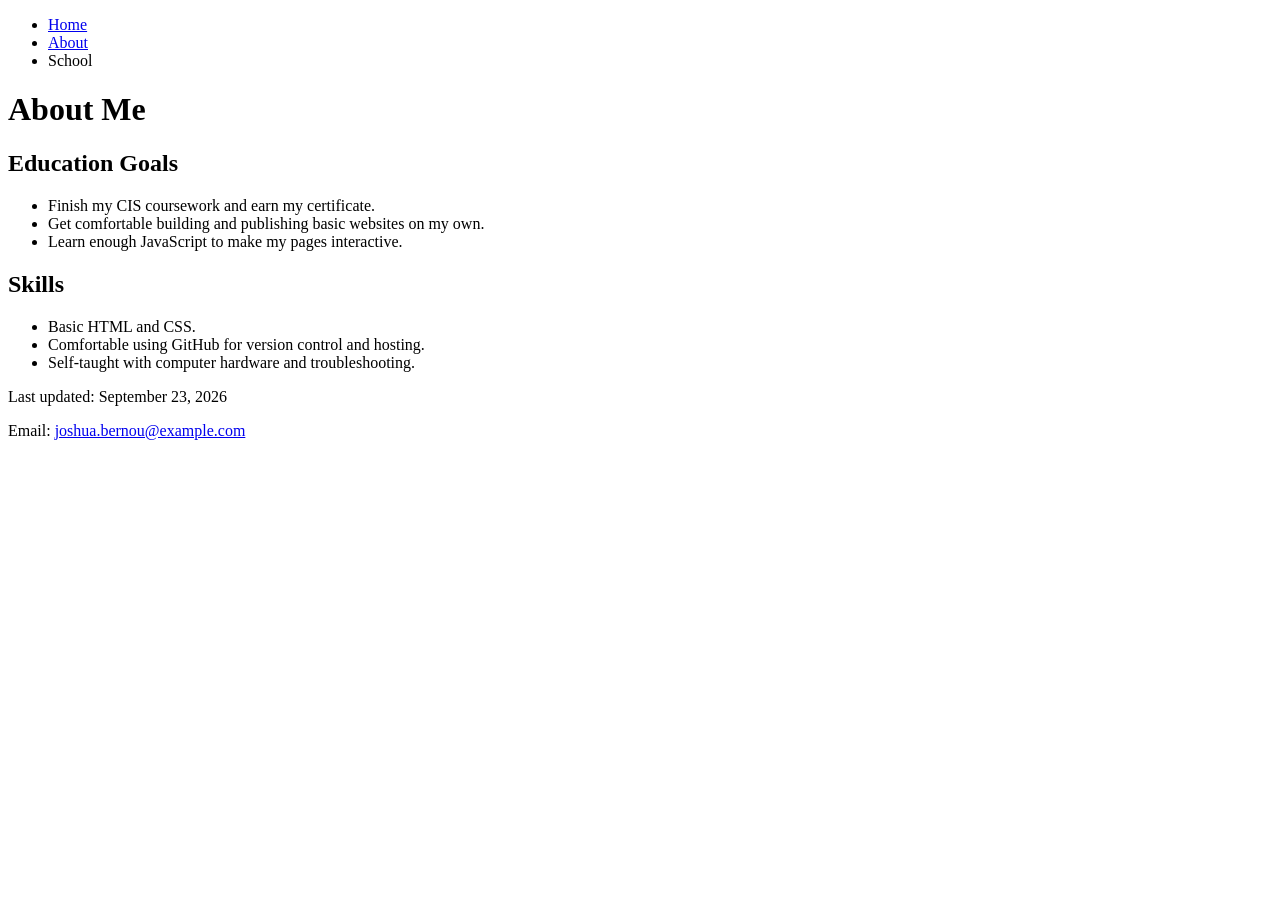
==== about.html @ 2520f8a9 "Add files via upload" ====
<!DOCTYPE html>
<html lang="en">
<head>
    <meta charset="UTF-8">
    <meta name="viewport" content="width=device-width, initial-scale=1.0">
    <meta name="description" content="About page for Joshua Bernou">
    <meta name="author" content="Joshua Bernou">
    <title>About Joshua Bernou</title>
</head>
<body>

    <nav>
        <ul>
            <li><a href="index.html">Home</a></li>
            <li><a href="about.html">About</a></li>
            <li>School</li>
        </ul>
    </nav>

    <h1>About Me</h1>

    <h2>Education Goals</h2>
    <ul>
        <li>Finish my CIS coursework and earn my certificate.</li>
        <li>Get comfortable building and publishing basic websites on my own.</li>
        <li>Learn enough JavaScript to make my pages interactive.</li>
    </ul>

    <h2>Skills</h2>
    <ul>
        <li>Basic HTML and CSS.</li>
        <li>Comfortable using GitHub for version control and hosting.</li>
        <li>Self-taught with computer hardware and troubleshooting.</li>
    </ul>

    <footer>
        <p>Last updated: September 23, 2026</p>
        <p>Email: <a href="mailto:joshua.bernou@example.com">joshua.bernou@example.com</a></p>
    </footer>

</body>
</html>
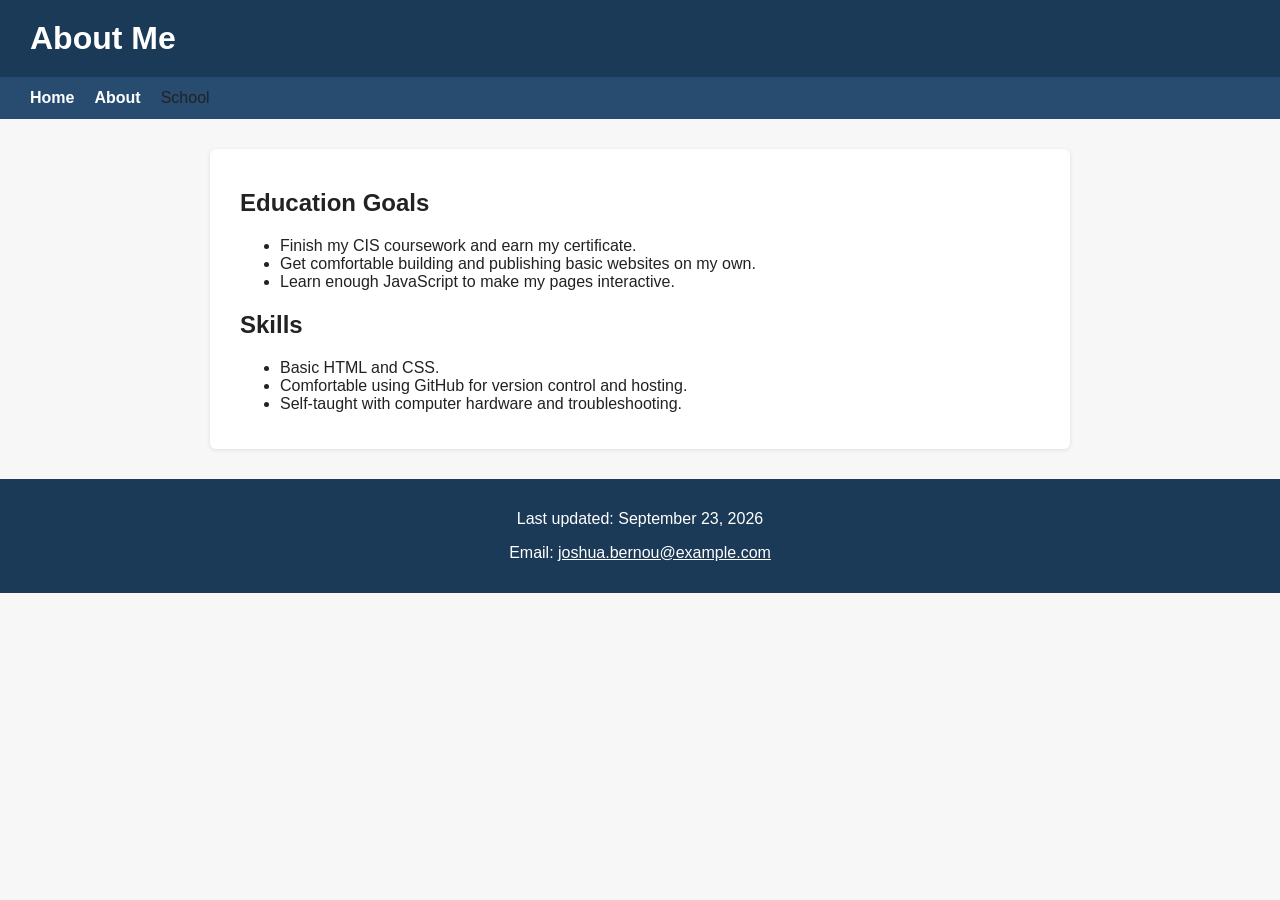
==== commit 17fb0c24: "Add files via upload" ====
--- a/about.html
+++ b/about.html
@@ -5,9 +5,14 @@
     <meta name="viewport" content="width=device-width, initial-scale=1.0">
     <meta name="description" content="About page for Joshua Bernou">
     <meta name="author" content="Joshua Bernou">
+    <link rel="stylesheet" href="style.css">
     <title>About Joshua Bernou</title>
 </head>
 <body>
+
+    <header>
+        <h1>About Me</h1>
+    </header>
 
     <nav>
         <ul>
@@ -17,21 +22,21 @@
         </ul>
     </nav>
 
-    <h1>About Me</h1>
+    <section>
+        <h2>Education Goals</h2>
+        <ul>
+            <li>Finish my CIS coursework and earn my certificate.</li>
+            <li>Get comfortable building and publishing basic websites on my own.</li>
+            <li>Learn enough JavaScript to make my pages interactive.</li>
+        </ul>
 
-    <h2>Education Goals</h2>
-    <ul>
-        <li>Finish my CIS coursework and earn my certificate.</li>
-        <li>Get comfortable building and publishing basic websites on my own.</li>
-        <li>Learn enough JavaScript to make my pages interactive.</li>
-    </ul>
-
-    <h2>Skills</h2>
-    <ul>
-        <li>Basic HTML and CSS.</li>
-        <li>Comfortable using GitHub for version control and hosting.</li>
-        <li>Self-taught with computer hardware and troubleshooting.</li>
-    </ul>
+        <h2>Skills</h2>
+        <ul>
+            <li>Basic HTML and CSS.</li>
+            <li>Comfortable using GitHub for version control and hosting.</li>
+            <li>Self-taught with computer hardware and troubleshooting.</li>
+        </ul>
+    </section>
 
     <footer>
         <p>Last updated: September 23, 2026</p>
--- a/style.css
+++ b/style.css
@@ -0,0 +1,58 @@
+body {
+    font-family: Arial, Helvetica, sans-serif;
+    margin: 0;
+    padding: 0;
+    background-color: #f7f7f7;
+    color: #222;
+}
+
+header {
+    background-color: #1b3a57;
+    color: #ffffff;
+    padding: 20px 30px;
+}
+
+h1 {
+    margin: 0;
+    font-size: 2em;
+}
+
+nav ul {
+    list-style-type: none;
+    display: flex;
+    gap: 20px;
+    padding: 12px 30px;
+    margin: 0;
+    background-color: #274c70;
+}
+
+nav ul li a {
+    color: #ffffff;
+    text-decoration: none;
+    font-weight: bold;
+}
+
+nav ul li a:hover {
+    text-decoration: underline;
+}
+
+section {
+    max-width: 800px;
+    margin: 30px auto;
+    padding: 20px 30px;
+    background-color: #ffffff;
+    border-radius: 6px;
+    box-shadow: 0 1px 4px rgba(0, 0, 0, 0.1);
+}
+
+footer {
+    background-color: #1b3a57;
+    color: #ffffff;
+    text-align: center;
+    padding: 15px;
+    margin-top: 30px;
+}
+
+footer a {
+    color: #ffffff;
+}
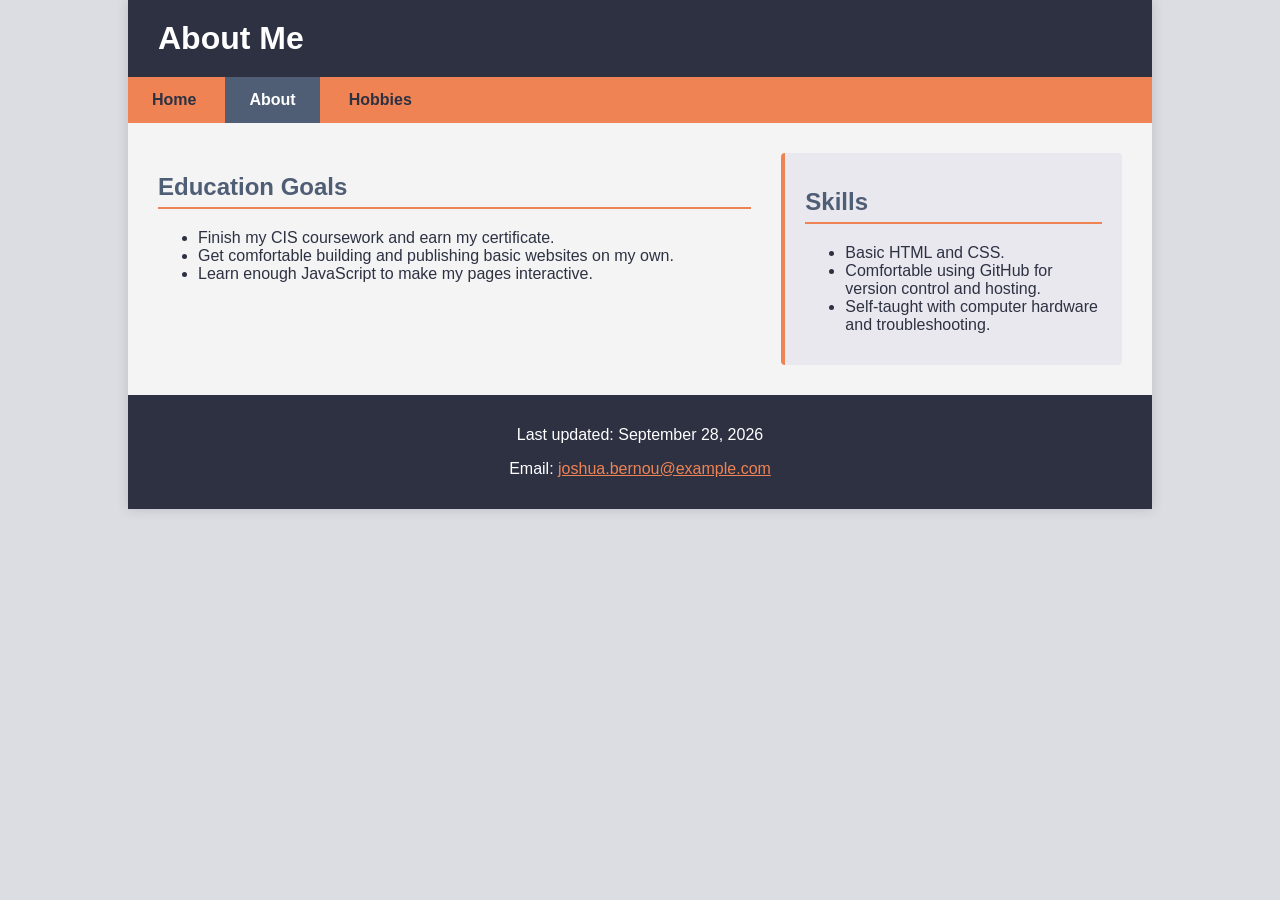
==== commit a2514edd: "Add files via upload" ====
--- a/about.html
+++ b/about.html
@@ -17,29 +17,33 @@
     <nav>
         <ul>
             <li><a href="index.html">Home</a></li>
-            <li><a href="about.html">About</a></li>
-            <li>School</li>
+            <li><a href="about.html" class="active">About</a></li>
+            <li><a href="hobbies.html">Hobbies</a></li>
         </ul>
     </nav>
 
-    <section>
-        <h2>Education Goals</h2>
-        <ul>
-            <li>Finish my CIS coursework and earn my certificate.</li>
-            <li>Get comfortable building and publishing basic websites on my own.</li>
-            <li>Learn enough JavaScript to make my pages interactive.</li>
-        </ul>
+    <div class="content-wrapper">
+        <section class="main-col">
+            <h2>Education Goals</h2>
+            <ul>
+                <li>Finish my CIS coursework and earn my certificate.</li>
+                <li>Get comfortable building and publishing basic websites on my own.</li>
+                <li>Learn enough JavaScript to make my pages interactive.</li>
+            </ul>
+        </section>
 
-        <h2>Skills</h2>
-        <ul>
-            <li>Basic HTML and CSS.</li>
-            <li>Comfortable using GitHub for version control and hosting.</li>
-            <li>Self-taught with computer hardware and troubleshooting.</li>
-        </ul>
-    </section>
+        <aside class="side-col">
+            <h2>Skills</h2>
+            <ul>
+                <li>Basic HTML and CSS.</li>
+                <li>Comfortable using GitHub for version control and hosting.</li>
+                <li>Self-taught with computer hardware and troubleshooting.</li>
+            </ul>
+        </aside>
+    </div>
 
     <footer>
-        <p>Last updated: September 23, 2026</p>
+        <p>Last updated: September 28, 2026</p>
         <p>Email: <a href="mailto:joshua.bernou@example.com">joshua.bernou@example.com</a></p>
     </footer>
 
--- a/style.css
+++ b/style.css
@@ -1,13 +1,21 @@
-body {
-    font-family: Arial, Helvetica, sans-serif;
-    margin: 0;
-    padding: 0;
-    background-color: #f7f7f7;
-    color: #222;
+/* ===== Base ===== */
+html {
+    background-color: #dcdde3;
 }
 
+body {
+    max-width: 80%;
+    margin: auto;
+    font-family: Arial, Helvetica, sans-serif;
+    padding: 0;
+    background-color: #f4f4f4;
+    color: #2d3142;
+    box-shadow: 0 0 12px rgba(0, 0, 0, 0.15);
+}
+
+/* ===== Header ===== */
 header {
-    background-color: #1b3a57;
+    background-color: #2d3142;
     color: #ffffff;
     padding: 20px 30px;
 }
@@ -17,42 +25,86 @@
     font-size: 2em;
 }
 
+/* ===== Horizontal Nav ===== */
+nav {
+    background-color: #ef8354;
+}
+
 nav ul {
     list-style-type: none;
     display: flex;
-    gap: 20px;
-    padding: 12px 30px;
+    gap: 5px;
+    padding: 0;
     margin: 0;
-    background-color: #274c70;
+}
+
+nav ul li {
+    margin: 0;
 }
 
 nav ul li a {
-    color: #ffffff;
+    display: block;
+    color: #2d3142;
     text-decoration: none;
     font-weight: bold;
+    padding: 14px 24px;
+    transition: background-color 0.2s ease, color 0.2s ease;
 }
 
-nav ul li a:hover {
-    text-decoration: underline;
+nav ul li a:hover,
+nav ul li a:focus {
+    background-color: #2d3142;
+    color: #ffffff;
 }
 
-section {
-    max-width: 800px;
-    margin: 30px auto;
-    padding: 20px 30px;
-    background-color: #ffffff;
-    border-radius: 6px;
-    box-shadow: 0 1px 4px rgba(0, 0, 0, 0.1);
+nav ul li a.active {
+    background-color: #4f5d75;
+    color: #ffffff;
 }
 
+/* ===== 2-Column Fluid Content Layout ===== */
+.content-wrapper {
+    display: flex;
+    flex-wrap: wrap;
+    gap: 30px;
+    padding: 30px;
+}
+
+.main-col {
+    flex: 2 1 60%;
+}
+
+.side-col {
+    flex: 1 1 30%;
+    background-color: #eae8ef;
+    border-left: 4px solid #ef8354;
+    padding: 15px 20px;
+    border-radius: 4px;
+}
+
+.main-col h2,
+.side-col h2 {
+    color: #4f5d75;
+    border-bottom: 2px solid #ef8354;
+    padding-bottom: 6px;
+}
+
+.profile-img {
+    max-width: 100%;
+    height: auto;
+    border-radius: 6px;
+    border: 3px solid #ef8354;
+    margin-bottom: 10px;
+}
+
+/* ===== Footer ===== */
 footer {
-    background-color: #1b3a57;
+    background-color: #2d3142;
     color: #ffffff;
     text-align: center;
     padding: 15px;
-    margin-top: 30px;
 }
 
 footer a {
-    color: #ffffff;
+    color: #ef8354;
 }
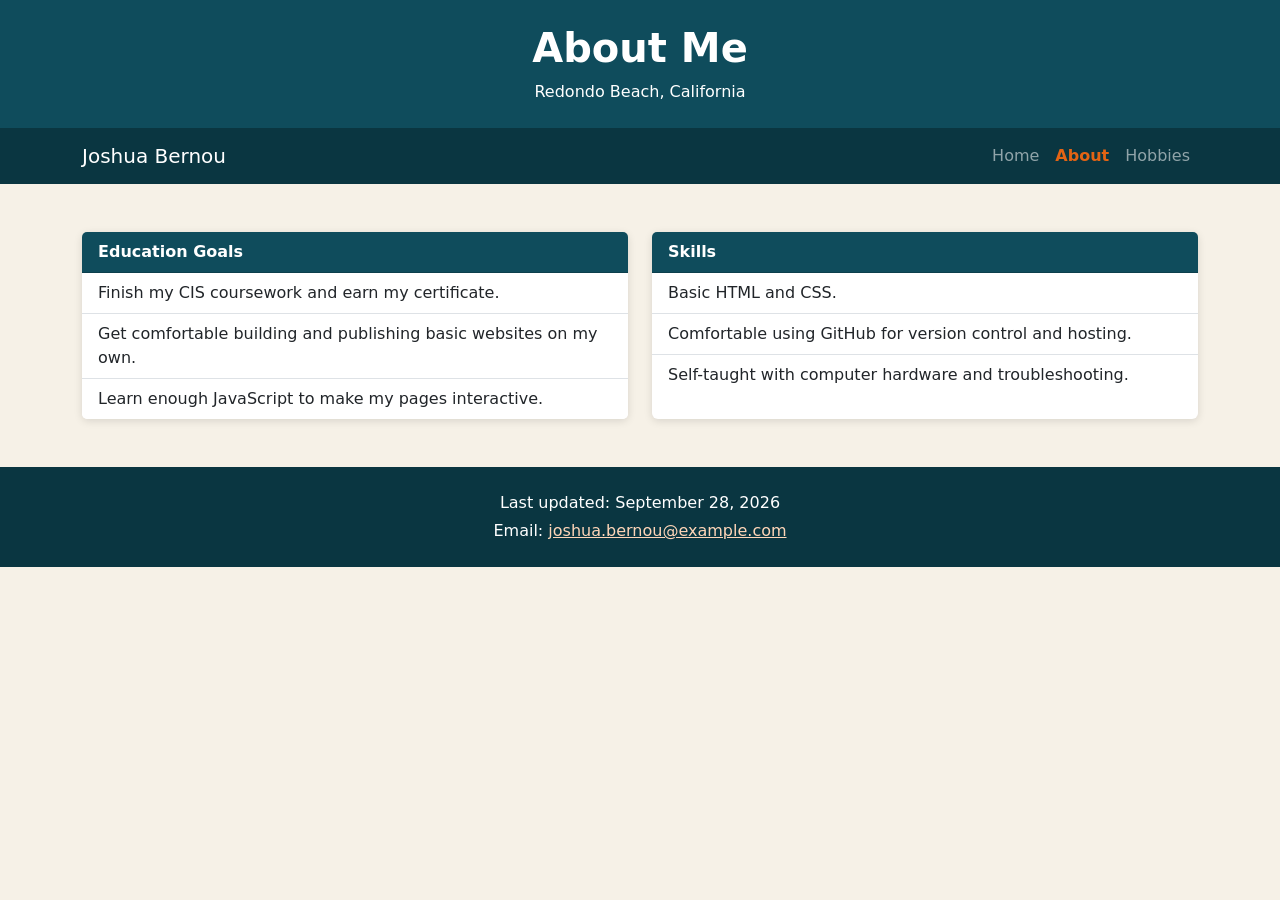
==== commit fcfe253b: "Add files via upload" ====
--- a/about.html
+++ b/about.html
@@ -1,51 +1,69 @@
 <!DOCTYPE html>
 <html lang="en">
 <head>
-    <meta charset="UTF-8">
-    <meta name="viewport" content="width=device-width, initial-scale=1.0">
-    <meta name="description" content="About page for Joshua Bernou">
-    <meta name="author" content="Joshua Bernou">
-    <link rel="stylesheet" href="style.css">
-    <title>About Joshua Bernou</title>
+  <meta charset="utf-8">
+  <meta name="viewport" content="width=device-width, initial-scale=1">
+  <meta name="author" content="Joshua Bernou">
+  <meta name="description" content="About page for Joshua Bernou">
+  <title>About Joshua Bernou</title>
+  <link href="https://cdn.jsdelivr.net/npm/bootstrap@5.3.3/dist/css/bootstrap.min.css" rel="stylesheet">
+  <link href="style.css" rel="stylesheet">
 </head>
 <body>
 
-    <header>
-        <h1>About Me</h1>
-    </header>
+<header class="site-header p-4 text-center">
+  <h1>About Me</h1>
+  <p class="mb-0">Redondo Beach, California</p>
+</header>
 
-    <nav>
-        <ul>
-            <li><a href="index.html">Home</a></li>
-            <li><a href="about.html" class="active">About</a></li>
-            <li><a href="hobbies.html">Hobbies</a></li>
+<nav class="navbar navbar-expand-sm navbar-dark sticky-top">
+  <div class="container">
+    <a class="navbar-brand" href="index.html">Joshua Bernou</a>
+    <button class="navbar-toggler" type="button" data-bs-toggle="collapse" data-bs-target="#mainNav" aria-controls="mainNav" aria-expanded="false" aria-label="Toggle navigation">
+      <span class="navbar-toggler-icon"></span>
+    </button>
+    <div class="collapse navbar-collapse" id="mainNav">
+      <ul class="navbar-nav ms-auto">
+        <li class="nav-item"><a class="nav-link" href="index.html">Home</a></li>
+        <li class="nav-item"><a class="nav-link active" href="about.html">About</a></li>
+        <li class="nav-item"><a class="nav-link" href="hobbies.html">Hobbies</a></li>
+      </ul>
+    </div>
+  </div>
+</nav>
+
+<main class="container my-5">
+  <div class="row g-4">
+    <div class="col-md-6">
+      <div class="card h-100">
+        <div class="card-header">Education Goals</div>
+        <ul class="list-group list-group-flush">
+          <li class="list-group-item">Finish my CIS coursework and earn my certificate.</li>
+          <li class="list-group-item">Get comfortable building and publishing basic websites on my own.</li>
+          <li class="list-group-item">Learn enough JavaScript to make my pages interactive.</li>
         </ul>
-    </nav>
+      </div>
+    </div>
+    <div class="col-md-6">
+      <div class="card h-100">
+        <div class="card-header">Skills</div>
+        <ul class="list-group list-group-flush">
+          <li class="list-group-item">Basic HTML and CSS.</li>
+          <li class="list-group-item">Comfortable using GitHub for version control and hosting.</li>
+          <li class="list-group-item">Self-taught with computer hardware and troubleshooting.</li>
+        </ul>
+      </div>
+    </div>
+  </div>
+</main>
 
-    <div class="content-wrapper">
-        <section class="main-col">
-            <h2>Education Goals</h2>
-            <ul>
-                <li>Finish my CIS coursework and earn my certificate.</li>
-                <li>Get comfortable building and publishing basic websites on my own.</li>
-                <li>Learn enough JavaScript to make my pages interactive.</li>
-            </ul>
-        </section>
+<footer class="py-4 text-center">
+  <div class="container">
+    <p class="mb-1">Last updated: September 28, 2026</p>
+    <p class="mb-0">Email: <a href="mailto:joshua.bernou@example.com">joshua.bernou@example.com</a></p>
+  </div>
+</footer>
 
-        <aside class="side-col">
-            <h2>Skills</h2>
-            <ul>
-                <li>Basic HTML and CSS.</li>
-                <li>Comfortable using GitHub for version control and hosting.</li>
-                <li>Self-taught with computer hardware and troubleshooting.</li>
-            </ul>
-        </aside>
-    </div>
-
-    <footer>
-        <p>Last updated: September 28, 2026</p>
-        <p>Email: <a href="mailto:joshua.bernou@example.com">joshua.bernou@example.com</a></p>
-    </footer>
-
+<script src="https://cdn.jsdelivr.net/npm/bootstrap@5.3.3/dist/js/bootstrap.bundle.min.js"></script>
 </body>
 </html>
--- a/style.css
+++ b/style.css
@@ -1,110 +1,18 @@
-/* ===== Base ===== */
-html {
-    background-color: #dcdde3;
+:root {
+  --ocean: #0f4c5c;
+  --ocean-dark: #0a3641;
+  --sand: #f6f1e7;
+  --coral: #e36414;
 }
-
-body {
-    max-width: 80%;
-    margin: auto;
-    font-family: Arial, Helvetica, sans-serif;
-    padding: 0;
-    background-color: #f4f4f4;
-    color: #2d3142;
-    box-shadow: 0 0 12px rgba(0, 0, 0, 0.15);
-}
-
-/* ===== Header ===== */
-header {
-    background-color: #2d3142;
-    color: #ffffff;
-    padding: 20px 30px;
-}
-
-h1 {
-    margin: 0;
-    font-size: 2em;
-}
-
-/* ===== Horizontal Nav ===== */
-nav {
-    background-color: #ef8354;
-}
-
-nav ul {
-    list-style-type: none;
-    display: flex;
-    gap: 5px;
-    padding: 0;
-    margin: 0;
-}
-
-nav ul li {
-    margin: 0;
-}
-
-nav ul li a {
-    display: block;
-    color: #2d3142;
-    text-decoration: none;
-    font-weight: bold;
-    padding: 14px 24px;
-    transition: background-color 0.2s ease, color 0.2s ease;
-}
-
-nav ul li a:hover,
-nav ul li a:focus {
-    background-color: #2d3142;
-    color: #ffffff;
-}
-
-nav ul li a.active {
-    background-color: #4f5d75;
-    color: #ffffff;
-}
-
-/* ===== 2-Column Fluid Content Layout ===== */
-.content-wrapper {
-    display: flex;
-    flex-wrap: wrap;
-    gap: 30px;
-    padding: 30px;
-}
-
-.main-col {
-    flex: 2 1 60%;
-}
-
-.side-col {
-    flex: 1 1 30%;
-    background-color: #eae8ef;
-    border-left: 4px solid #ef8354;
-    padding: 15px 20px;
-    border-radius: 4px;
-}
-
-.main-col h2,
-.side-col h2 {
-    color: #4f5d75;
-    border-bottom: 2px solid #ef8354;
-    padding-bottom: 6px;
-}
-
-.profile-img {
-    max-width: 100%;
-    height: auto;
-    border-radius: 6px;
-    border: 3px solid #ef8354;
-    margin-bottom: 10px;
-}
-
-/* ===== Footer ===== */
-footer {
-    background-color: #2d3142;
-    color: #ffffff;
-    text-align: center;
-    padding: 15px;
-}
-
-footer a {
-    color: #ef8354;
-}
+body { background-color: var(--sand); color: #222; }
+.site-header { background-color: var(--ocean); color: #fff; }
+.site-header h1 { font-weight: 700; }
+.navbar { background-color: var(--ocean-dark) !important; }
+.navbar .nav-link.active { color: var(--coral) !important; font-weight: 600; }
+.hero { background-color: #fff; border-left: 6px solid var(--coral); }
+.card { border: 0; box-shadow: 0 2px 8px rgba(0, 0, 0, 0.12); }
+.card-header { background-color: var(--ocean); color: #fff; font-weight: 600; }
+.btn-coral { background-color: var(--coral); color: #fff; border: 0; }
+.btn-coral:hover { background-color: #c4540f; color: #fff; }
+footer { background-color: var(--ocean-dark); color: #fff; }
+footer a { color: #ffd6b8; }
